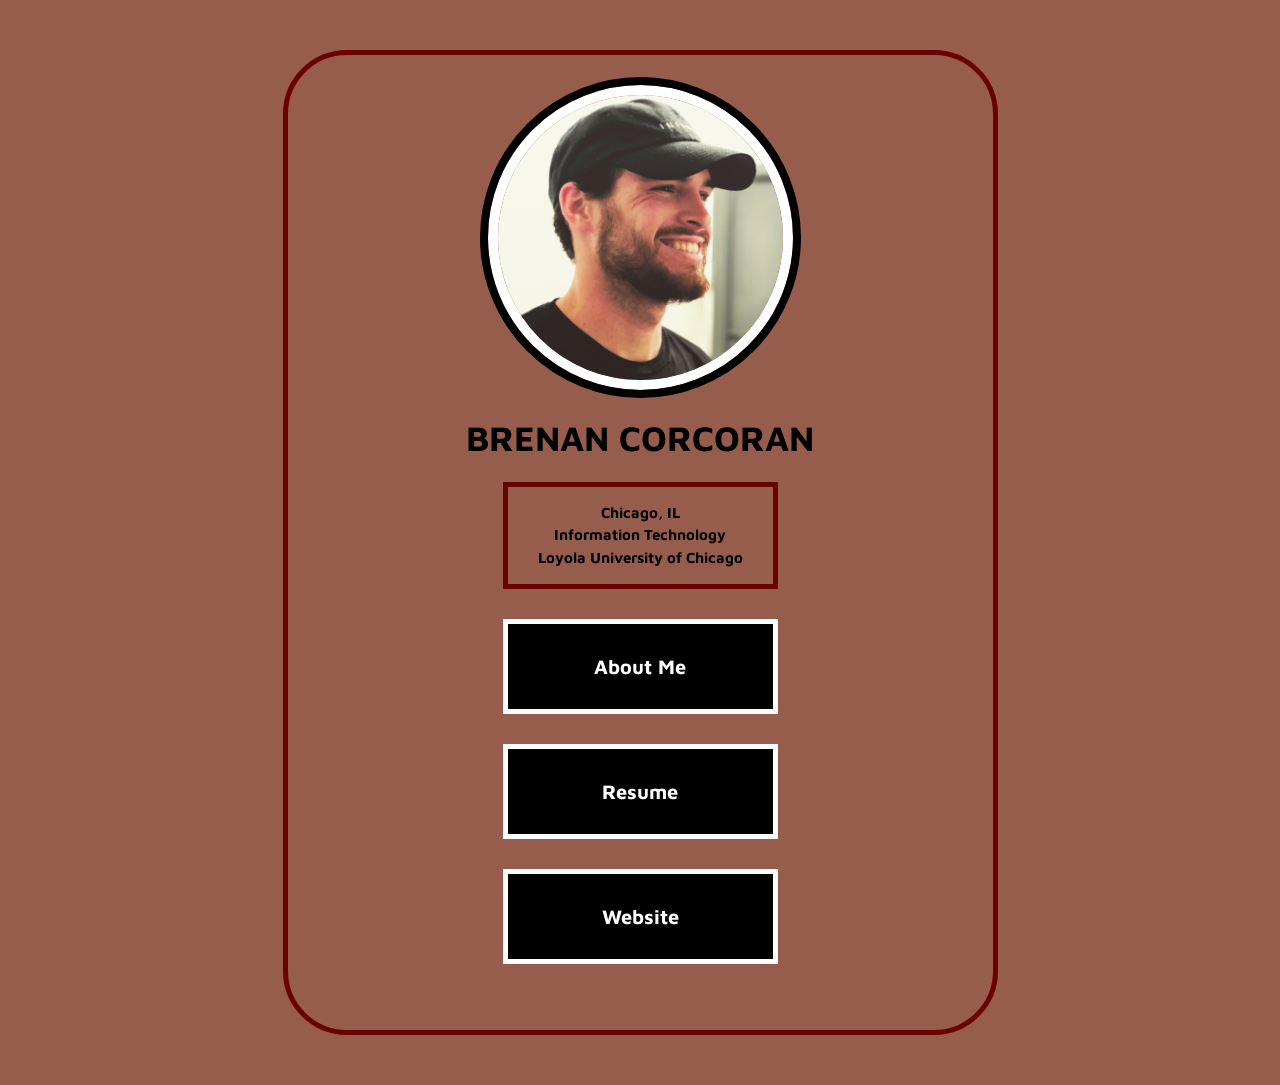
==== index.html @ a7b518f8 "Updated formatting for <h1> and biography -Changed all uppercase name to title format, then made upp" ====
<!DOCTYPE html>
<html lang="en">
<head>
    <meta charset="UTF-8">
    <meta name="viewport" content="width=device-width, initial-scale=1.0">
    <title> Brenan Corcoran's Portfolio</title>
    <link rel="preconnect" href="https://fonts.googleapis.com">
    <link rel="preconnect" href="https://fonts.gstatic.com" crossorigin>
    <link href="https://fonts.googleapis.com/css2?family=Maven+Pro:wght@700&display=swap" rel="stylesheet">
    <link rel="stylesheet" href="./assets/css/style.css">
</head>
<body class="body">

    <main>

        <div class="frame">

            <div class="left">

                <div class="picture">
                    <img src="./assets/img/portfolio-pic.JPG" alt="" class="picture-pic">
                </div>

                <h1 class="name">Brenan Corcoran</h1>

                <ul class="bio-desc">
                    <li>Chicago, IL</li>
                    <li>Information Technology</li>
                    <li>Loyola University of Chicago</li>
                </ul>

            </div>

            <div class="right">

                <article class="button">
                    <h3>About Me</h3>
                </article>

                <article class="button">
                    <h3>Resume</h3>
                </article>

                <article class="button">
                    <h3>Website</h3>
                </article>

            </div>

        </div>

    </main>

</body>
</html>
---- assets/css/style.css ----
/*
font-family: 'Maven Pro', sans-serif;
font-weight: 700;
*/

body{
    margin: 10px;
    background-color: #965D4C;
}

main{
    display: grid;
    grid-template-columns: 1fr;
    place-items: center;
}

/* Frame */
.frame{
    border: 5px;
    border-style: solid;
    border-color: #6A0000;
    height: 780px;
    width: 345px;
    border-radius: 4em;
    padding-top: 30px;
}

/* Picture */
.picture-pic{
    border-radius: 50%;
    width: 185px;
    height: 185px;
    border: 10px solid white;
    outline: 8px solid black;
}



.picture{
    text-align: center;
}

.name{
    color: #000;
    font-family: 'Maven Pro', sans-serif;
    font-weight: 700;
    font-size: 25px;
    text-align: center;
    text-transform: uppercase;
}

/* Biography */
.bio-desc {
   color: #000;
   font-family: 'Maven Pro', sans-serif;
   font-weight: 700;
   font-size: 15px;
   text-align: center;
   border: 5px;
   border-spacing: 10px;
   border-style: solid;
   border-color: #6A0000;
   width: 265px;
   margin-left: auto;
   margin-right: auto;
   line-height: 1.5;

   list-style-type: none;
   padding-left: 0;
   padding-top: 1em;
   padding-bottom: 1em;
}

h2{
   color: #000;
   font-family: 'Maven Pro', sans-serif;
   font-weight: 700;
   font-size: 15px;
   text-align: center;
   border: 5px;
   border-spacing: 10px;
   border-style: solid;
   border-color: #6A0000;
   height: 85px;
   width: 265px;
   margin-left: auto;
   margin-right: auto;
   line-height: 1.5;
}

/* Buttons */
h3{
   color: #FFF;
   font-family: 'Maven Pro', sans-serif;
   font-weight: 700;
   height: 85px;
   width: 265px;
   margin: auto;
   text-align: center;
   vertical-align: middle;
   line-height: 85px;
   background-color: #000;
   font-size: 20px;
   border: 5px solid white;
}

.button{
    padding: 15px;
}

/* Tablet and up*/
@media (min-width: 768px){
    body{
        margin: 50px
    }

    .name{
        font-size: 35px;
    }

    h2{
        font-size: 18px;
    }

    .picture-pic{
        width: 285px;
        height: 285px;
    }

    .frame{
        height: 945px;
        width: 705px;
    }
}

/* Desktop and up */
@media (min-width: 1440px){

    .frame{
    display: grid;
    grid-template-columns: 1fr 1fr;
    height: 750px;
    width: 1225px;
    grid-auto-columns: 2;
    align-content: center;
    }

    h2{
        font-size: 22px;
        height: 120px;
        width: 325px;
    }

    .picture-pic{
        width: 345px;
        height: 345px;
    }

    .left{
        margin-top: auto;
        margin-bottom: auto;
    }

    .right{
        margin-top: auto;
        margin-bottom: auto;
    }
}
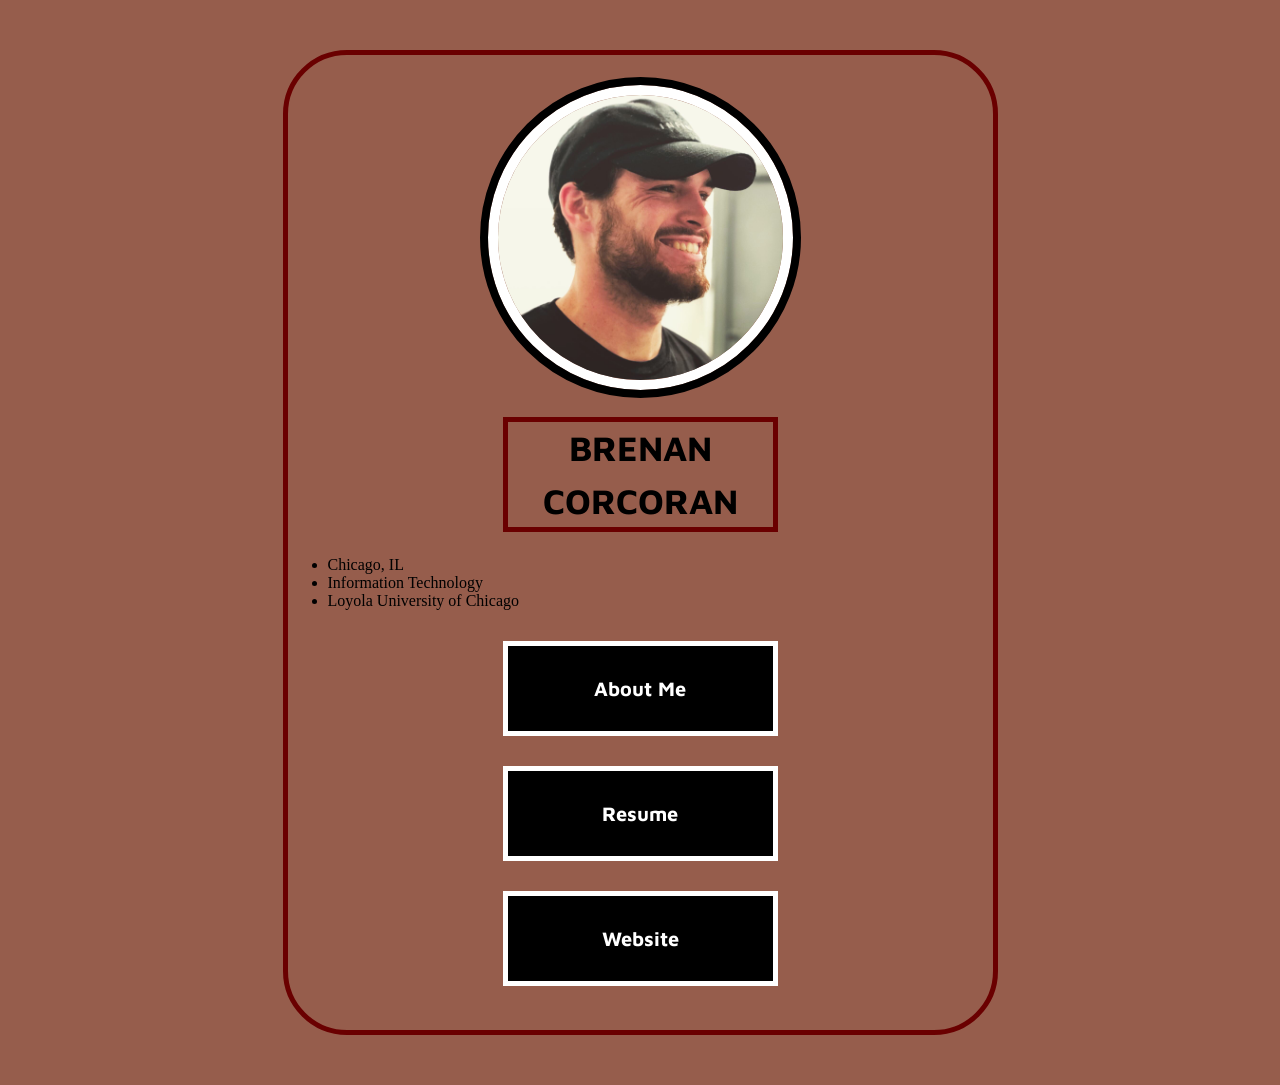
==== commit d4f2430f: "Deleted to show changes, forgot to add remote when changing projects" ====
--- a/index.html
+++ b/index.html
@@ -3,11 +3,11 @@
 <head>
     <meta charset="UTF-8">
     <meta name="viewport" content="width=device-width, initial-scale=1.0">
-    <title> Brenan Corcoran's Portfolio</title>
+    <link rel="stylesheet" href="./assets/css/style.css">
     <link rel="preconnect" href="https://fonts.googleapis.com">
     <link rel="preconnect" href="https://fonts.gstatic.com" crossorigin>
     <link href="https://fonts.googleapis.com/css2?family=Maven+Pro:wght@700&display=swap" rel="stylesheet">
-    <link rel="stylesheet" href="./assets/css/style.css">
+    <title>Portfolio</title>
 </head>
 <body class="body">
 
--- a/assets/css/style.css
+++ b/assets/css/style.css
@@ -50,7 +50,7 @@
 }
 
 /* Biography */
-.bio-desc {
+h1{
    color: #000;
    font-family: 'Maven Pro', sans-serif;
    font-weight: 700;
@@ -60,28 +60,6 @@
    border-spacing: 10px;
    border-style: solid;
    border-color: #6A0000;
-   width: 265px;
-   margin-left: auto;
-   margin-right: auto;
-   line-height: 1.5;
-
-   list-style-type: none;
-   padding-left: 0;
-   padding-top: 1em;
-   padding-bottom: 1em;
-}
-
-h2{
-   color: #000;
-   font-family: 'Maven Pro', sans-serif;
-   font-weight: 700;
-   font-size: 15px;
-   text-align: center;
-   border: 5px;
-   border-spacing: 10px;
-   border-style: solid;
-   border-color: #6A0000;
-   height: 85px;
    width: 265px;
    margin-left: auto;
    margin-right: auto;
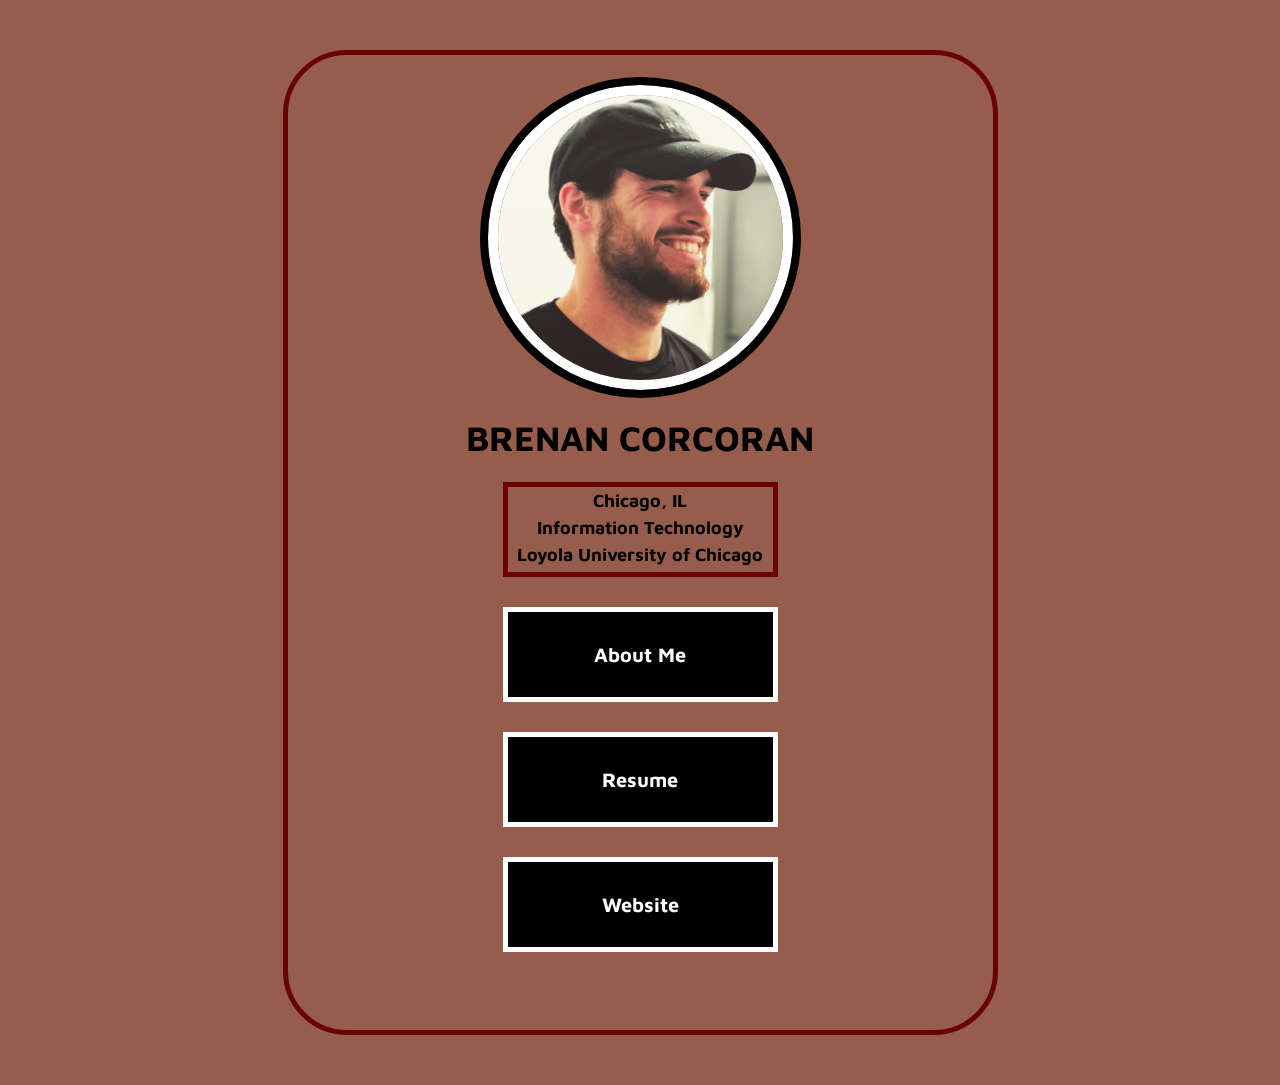
==== commit 50a15ca7: "Deleted changes, forgot to add remote when changing projects/repositories" ====
--- a/index.html
+++ b/index.html
@@ -21,13 +21,9 @@
                     <img src="./assets/img/portfolio-pic.JPG" alt="" class="picture-pic">
                 </div>
 
-                <h1 class="name">Brenan Corcoran</h1>
+                <h1 class="name">BRENAN CORCORAN</h1>
 
-                <ul class="bio-desc">
-                    <li>Chicago, IL</li>
-                    <li>Information Technology</li>
-                    <li>Loyola University of Chicago</li>
-                </ul>
+                <h2>Chicago, IL<br>Information Technology<br>Loyola University of Chicago</h2>
 
             </div>
 
--- a/assets/css/style.css
+++ b/assets/css/style.css
@@ -46,11 +46,10 @@
     font-weight: 700;
     font-size: 25px;
     text-align: center;
-    text-transform: uppercase;
 }
 
 /* Biography */
-h1{
+h2{
    color: #000;
    font-family: 'Maven Pro', sans-serif;
    font-weight: 700;
@@ -60,6 +59,7 @@
    border-spacing: 10px;
    border-style: solid;
    border-color: #6A0000;
+   height: 85px;
    width: 265px;
    margin-left: auto;
    margin-right: auto;
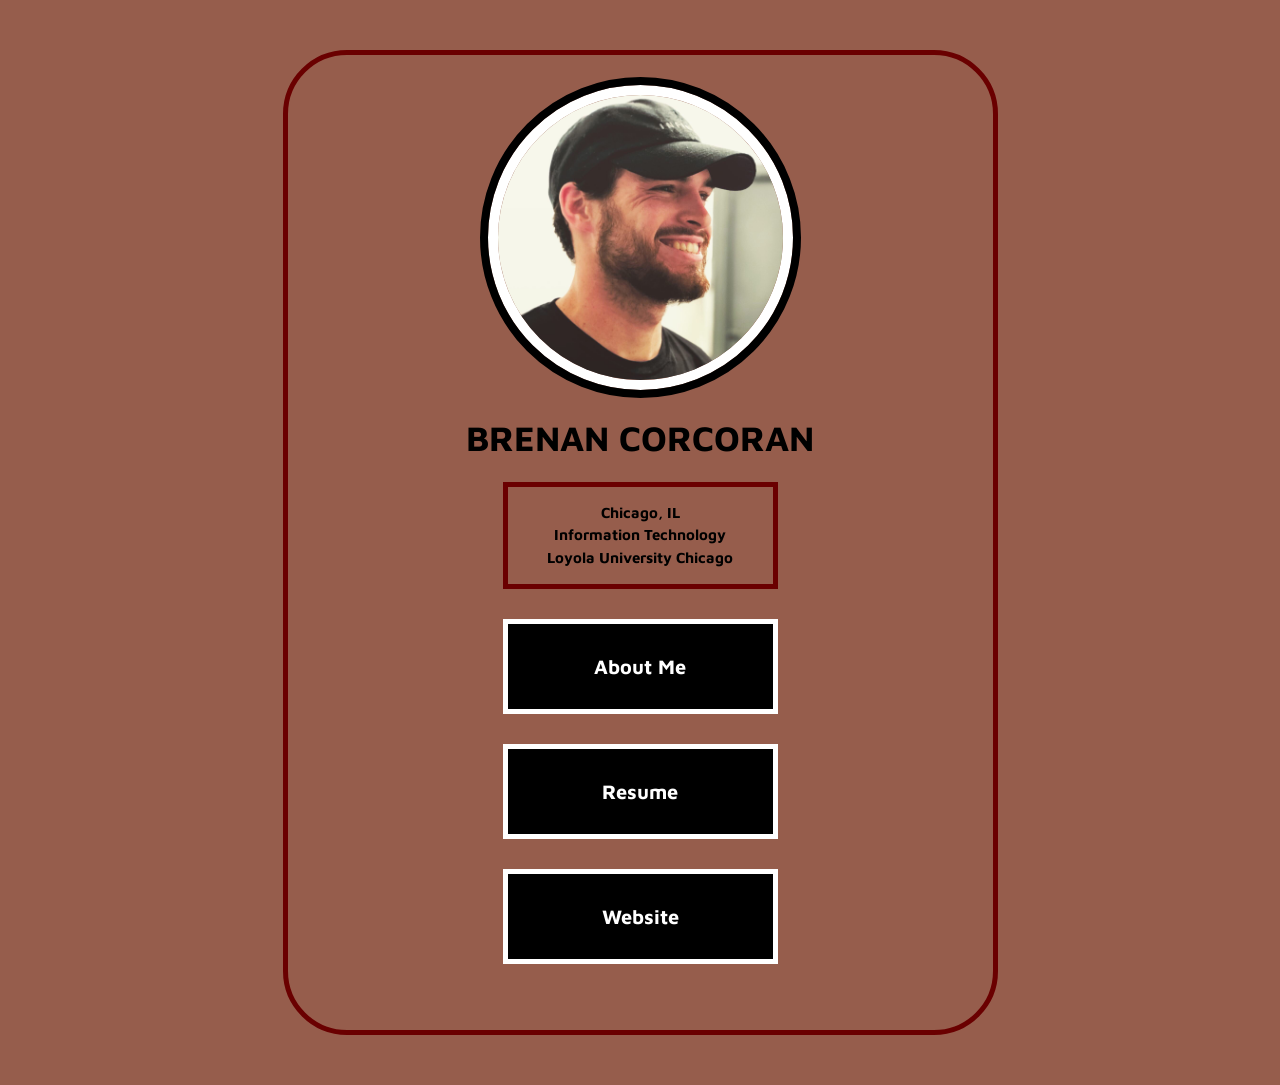
==== commit f22bc5ff: "Updated Name and Biography css -Changed name from all uppercase to title format in html, then update" ====
--- a/index.html
+++ b/index.html
@@ -3,11 +3,11 @@
 <head>
     <meta charset="UTF-8">
     <meta name="viewport" content="width=device-width, initial-scale=1.0">
-    <link rel="stylesheet" href="./assets/css/style.css">
+    <title> Brenan Corcoran's Portfolio</title>
     <link rel="preconnect" href="https://fonts.googleapis.com">
     <link rel="preconnect" href="https://fonts.gstatic.com" crossorigin>
     <link href="https://fonts.googleapis.com/css2?family=Maven+Pro:wght@700&display=swap" rel="stylesheet">
-    <title>Portfolio</title>
+    <link rel="stylesheet" href="./assets/css/style.css">
 </head>
 <body class="body">
 
@@ -21,9 +21,13 @@
                     <img src="./assets/img/portfolio-pic.JPG" alt="" class="picture-pic">
                 </div>
 
-                <h1 class="name">BRENAN CORCORAN</h1>
+                <h1 class="name">Brenan Corcoran</h1>
 
-                <h2>Chicago, IL<br>Information Technology<br>Loyola University of Chicago</h2>
+                <ul class="bio-desc">
+                    <li>Chicago, IL</li>
+                    <li>Information Technology</li>
+                    <li>Loyola University Chicago</li>
+                </ul>
 
             </div>
 
--- a/assets/css/style.css
+++ b/assets/css/style.css
@@ -34,8 +34,6 @@
     outline: 8px solid black;
 }
 
-
-
 .picture{
     text-align: center;
 }
@@ -46,10 +44,11 @@
     font-weight: 700;
     font-size: 25px;
     text-align: center;
+    text-transform: uppercase;
 }
 
 /* Biography */
-h2{
+.bio-desc{
    color: #000;
    font-family: 'Maven Pro', sans-serif;
    font-weight: 700;
@@ -59,11 +58,15 @@
    border-spacing: 10px;
    border-style: solid;
    border-color: #6A0000;
-   height: 85px;
    width: 265px;
    margin-left: auto;
    margin-right: auto;
    line-height: 1.5;
+
+   list-style-type: none;
+   padding-left: 0;
+   padding-top: 1em;
+   padding-bottom: 1em;
 }
 
 /* Buttons */
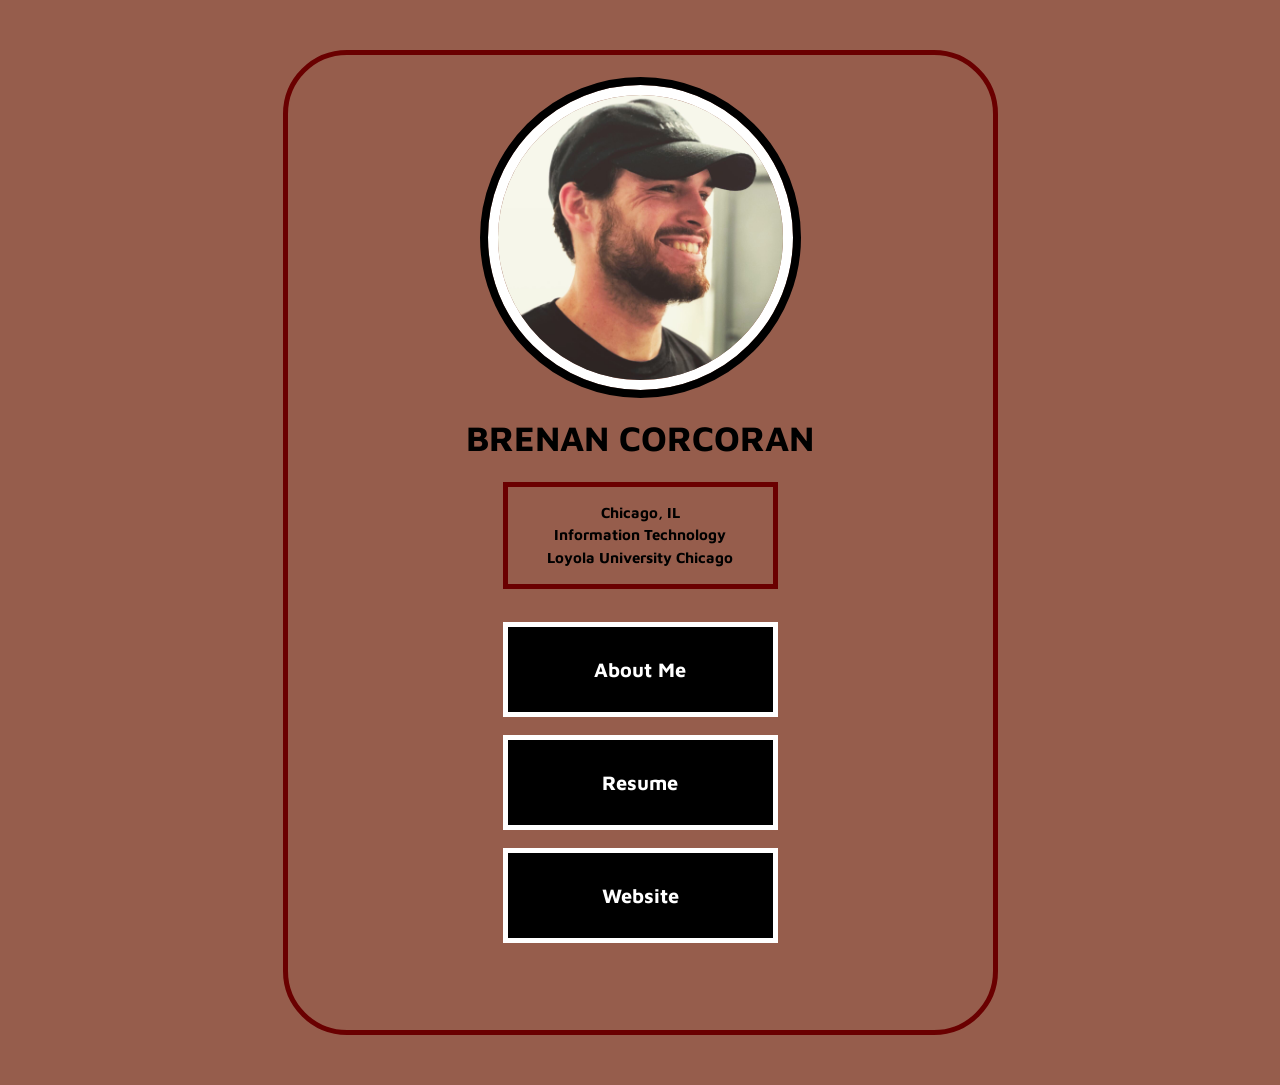
==== commit 137f0374: "Updated buttons -Changed button <article> to <a href> in order to make buttons clickable/linkable  -" ====
--- a/index.html
+++ b/index.html
@@ -33,17 +33,17 @@
 
             <div class="right">
 
-                <article class="button">
+                <a href="#" class="button">
                     <h3>About Me</h3>
-                </article>
+                </a>
 
-                <article class="button">
+                <a href="#" class="button">
                     <h3>Resume</h3>
-                </article>
+                </a>
 
-                <article class="button">
+                <a href="#" class="button">
                     <h3>Website</h3>
-                </article>
+                </a>
 
             </div>
 
--- a/assets/css/style.css
+++ b/assets/css/style.css
@@ -62,7 +62,6 @@
    margin-left: auto;
    margin-right: auto;
    line-height: 1.5;
-
    list-style-type: none;
    padding-left: 0;
    padding-top: 1em;
@@ -87,6 +86,7 @@
 
 .button{
     padding: 15px;
+    text-decoration: none;
 }
 
 /* Tablet and up*/
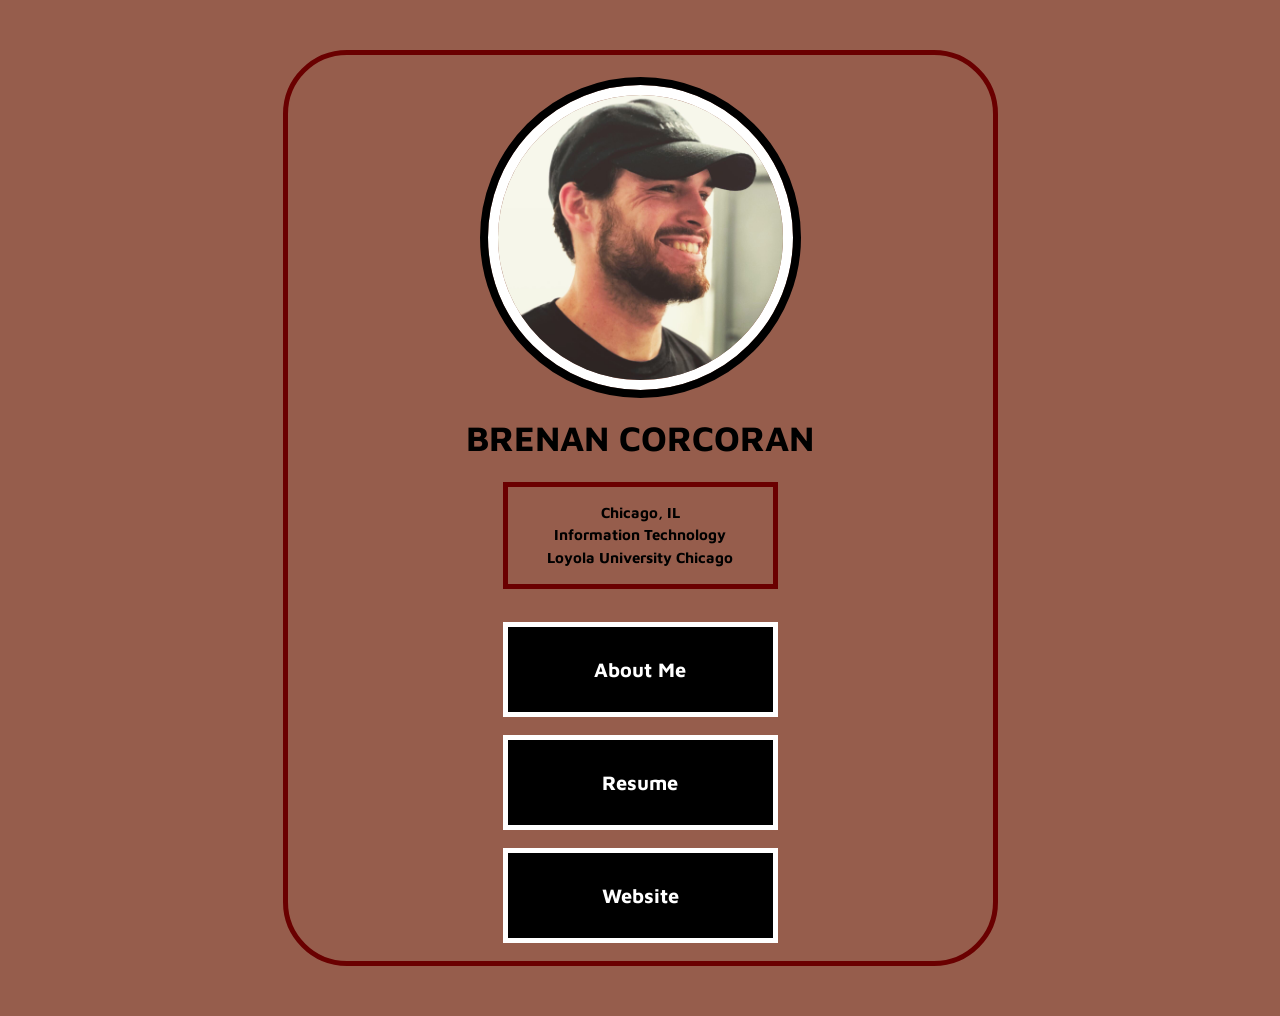
==== commit 0a5e6911: "Office Hours Monday Nov 15 -removed <div> classes "left" and "right" in html  -changed .left class t" ====
--- a/index.html
+++ b/index.html
@@ -15,7 +15,7 @@
 
         <div class="frame">
 
-            <div class="left">
+            <div>
 
                 <div class="picture">
                     <img src="./assets/img/portfolio-pic.JPG" alt="" class="picture-pic">
@@ -31,7 +31,7 @@
 
             </div>
 
-            <div class="right">
+            <div>
 
                 <a href="#" class="button">
                     <h3>About Me</h3>
--- a/assets/css/style.css
+++ b/assets/css/style.css
@@ -1,149 +1,153 @@
+:root {
+  --bg-color: #965d4c;
+  --border-color: #6a0000;
+  --base-color: #000;
+}
+
 /*
 font-family: 'Maven Pro', sans-serif;
 font-weight: 700;
 */
 
-body{
-    margin: 10px;
-    background-color: #965D4C;
+body {
+  margin: 10px;
+  background-color: var(--bg-color);
 }
 
-main{
-    display: grid;
-    grid-template-columns: 1fr;
-    place-items: center;
+main {
+  display: grid;
+  grid-template-columns: 1fr;
+  place-items: center;
 }
 
 /* Frame */
-.frame{
-    border: 5px;
-    border-style: solid;
-    border-color: #6A0000;
-    height: 780px;
-    width: 345px;
-    border-radius: 4em;
-    padding-top: 30px;
+.frame {
+  border: 5px;
+  border-style: solid;
+  border-color: #6a0000;
+  max-height: 780px;
+  width: 345px;
+  border-radius: 4em;
+  padding-top: 30px;
 }
 
 /* Picture */
-.picture-pic{
-    border-radius: 50%;
-    width: 185px;
-    height: 185px;
-    border: 10px solid white;
-    outline: 8px solid black;
+.picture-pic {
+  border-radius: 50%;
+  width: 185px;
+  height: 185px;
+  border: 10px solid white;
+  outline: 8px solid black;
 }
 
-.picture{
-    text-align: center;
+.picture {
+  text-align: center;
 }
 
-.name{
-    color: #000;
-    font-family: 'Maven Pro', sans-serif;
-    font-weight: 700;
-    font-size: 25px;
-    text-align: center;
-    text-transform: uppercase;
+.name {
+  color: #000;
+  font-family: 'Maven Pro', sans-serif;
+  font-weight: 700;
+  font-size: 25px;
+  text-align: center;
+  text-transform: uppercase;
 }
 
 /* Biography */
-.bio-desc{
-   color: #000;
-   font-family: 'Maven Pro', sans-serif;
-   font-weight: 700;
-   font-size: 15px;
-   text-align: center;
-   border: 5px;
-   border-spacing: 10px;
-   border-style: solid;
-   border-color: #6A0000;
-   width: 265px;
-   margin-left: auto;
-   margin-right: auto;
-   line-height: 1.5;
-   list-style-type: none;
-   padding-left: 0;
-   padding-top: 1em;
-   padding-bottom: 1em;
+.bio-desc {
+  color: #000;
+  font-family: 'Maven Pro', sans-serif;
+  font-weight: 700;
+  font-size: 15px;
+  text-align: center;
+  border: 5px;
+  border-spacing: 10px;
+  border-style: solid;
+  border-color: #6a0000;
+  width: 265px;
+  margin-left: auto;
+  margin-right: auto;
+  line-height: 1.5;
+  list-style-type: none;
+  padding-left: 0;
+  padding-top: 1em;
+  padding-bottom: 1em;
 }
 
 /* Buttons */
-h3{
-   color: #FFF;
-   font-family: 'Maven Pro', sans-serif;
-   font-weight: 700;
-   height: 85px;
-   width: 265px;
-   margin: auto;
-   text-align: center;
-   vertical-align: middle;
-   line-height: 85px;
-   background-color: #000;
-   font-size: 20px;
-   border: 5px solid white;
+h3 {
+  color: #fff;
+  font-family: 'Maven Pro', sans-serif;
+  font-weight: 700;
+  height: 85px;
+  width: 265px;
+  margin: auto;
+  text-align: center;
+  vertical-align: middle;
+  line-height: 85px;
+  background-color: #000;
+  font-size: 20px;
+  border: 5px solid white;
 }
 
-.button{
-    padding: 15px;
-    text-decoration: none;
+.button {
+  padding: 15px;
+  text-decoration: none;
 }
 
 /* Tablet and up*/
-@media (min-width: 768px){
-    body{
-        margin: 50px
-    }
+@media (min-width: 768px) {
+  body {
+    margin: 50px;
+  }
 
-    .name{
-        font-size: 35px;
-    }
+  .name {
+    font-size: 35px;
+  }
 
-    h2{
-        font-size: 18px;
-    }
+  h2 {
+    font-size: 18px;
+  }
 
-    .picture-pic{
-        width: 285px;
-        height: 285px;
-    }
+  .picture-pic {
+    width: 285px;
+    height: 285px;
+  }
 
-    .frame{
-        height: 945px;
-        width: 705px;
-    }
+  .frame {
+    max-height: 945px;
+    width: 705px;
+  }
 }
 
 /* Desktop and up */
-@media (min-width: 1440px){
-
-    .frame{
+@media (min-width: 1440px) {
+  .frame {
     display: grid;
     grid-template-columns: 1fr 1fr;
     height: 750px;
     width: 1225px;
     grid-auto-columns: 2;
     align-content: center;
-    }
+  }
 
-    h2{
-        font-size: 22px;
-        height: 120px;
-        width: 325px;
-    }
+  h2 {
+    font-size: 22px;
+    height: 120px;
+    width: 325px;
+  }
 
-    .picture-pic{
-        width: 345px;
-        height: 345px;
-    }
+  .picture-pic {
+    width: 345px;
+    height: 345px;
+  }
 
-    .left{
-        margin-top: auto;
-        margin-bottom: auto;
-    }
+  .frame > div {
+    margin-top: auto;
+    margin-bottom: auto;
+  }
 
-    .right{
-        margin-top: auto;
-        margin-bottom: auto;
-    }
+  .frame > div:nth-child(1) {
+    border-right: 3px solid var(--base-color);
+  }
 }
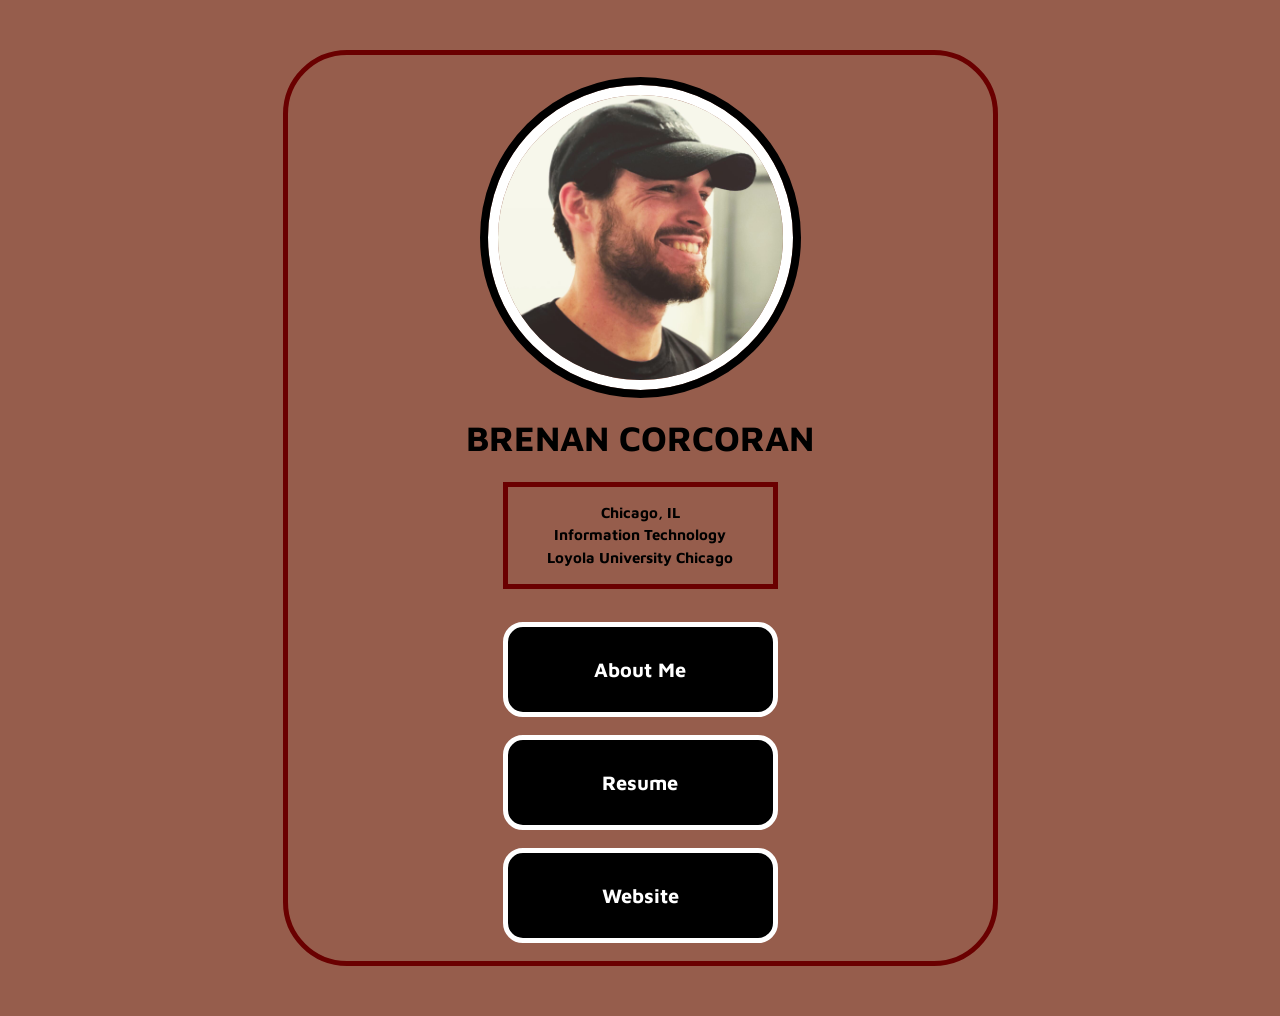
==== commit bda4e8c1: "Upadte 11-18-21 -added resume.html     -added resume.jpg to /assets/img     -linked resume.html to "" ====
--- a/index.html
+++ b/index.html
@@ -37,7 +37,7 @@
                     <h3>About Me</h3>
                 </a>
 
-                <a href="#" class="button">
+                <a href="resume.html" class="button">
                     <h3>Resume</h3>
                 </a>
 
--- a/assets/css/style.css
+++ b/assets/css/style.css
@@ -1,6 +1,6 @@
 :root {
   --bg-color: #965d4c;
-  --border-color: #6a0000;
+  --frame-color: #6a0000;
   --base-color: #000;
 }
 
@@ -88,12 +88,25 @@
   background-color: #000;
   font-size: 20px;
   border: 5px solid white;
+  border-radius: 1em;
 }
 
 .button {
   padding: 15px;
   text-decoration: none;
 }
+
+.home-page-button {
+  padding: 15px;
+  text-decoration: none;
+}
+
+.home-page-button h3{
+  height: 45px;
+  line-height: 45px;
+}
+
+/* Resume */
 
 /* Tablet and up*/
 @media (min-width: 768px) {
@@ -137,6 +150,10 @@
     width: 325px;
   }
 
+  h3 {
+    margin-block: 10px;
+  }
+
   .picture-pic {
     width: 345px;
     height: 345px;
